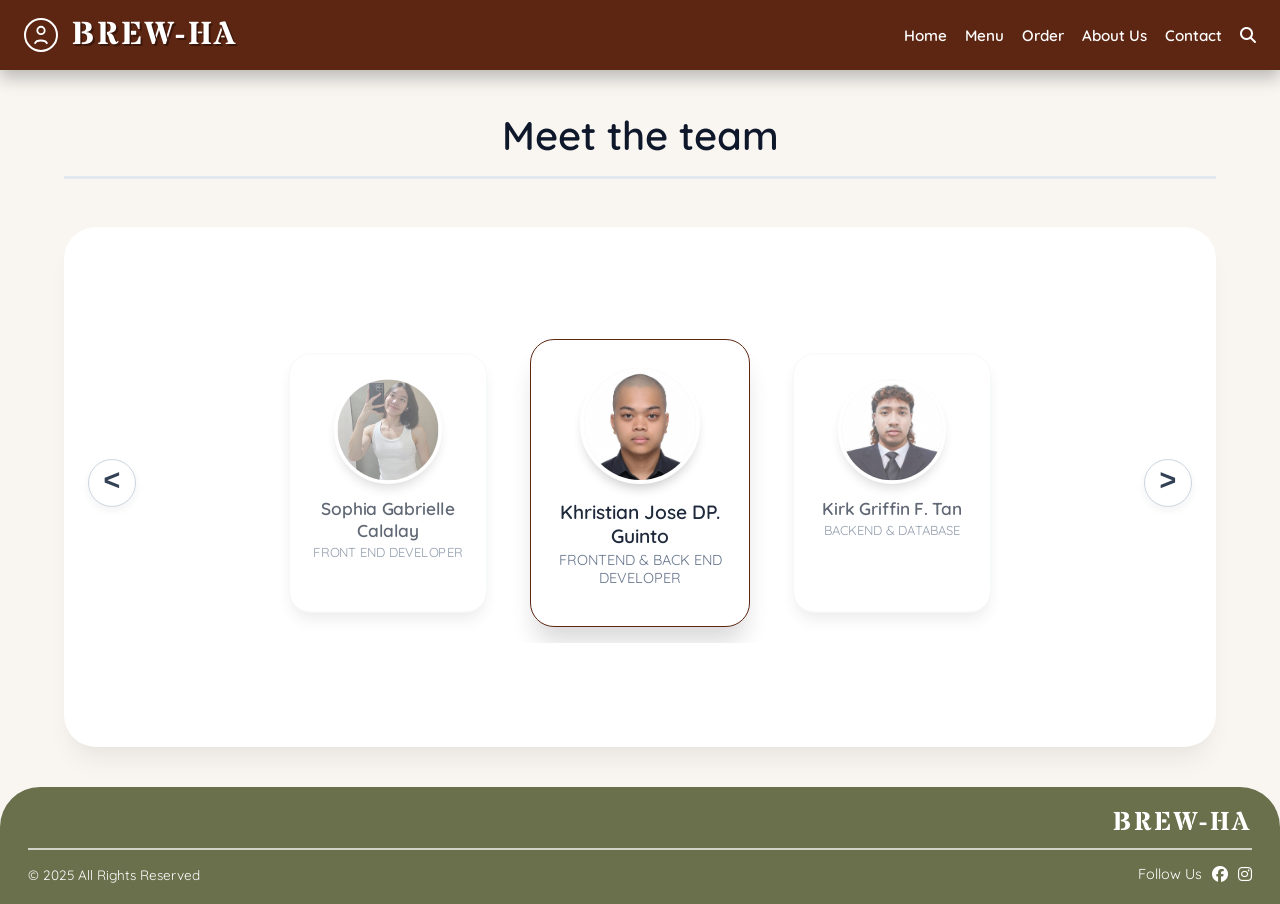
==== pages/About us Page/index.html @ b255b7d2 "About us" ====
<!DOCTYPE html>
<html lang="en">
<head>
    <meta charset="UTF-8">
    <meta name="viewport" content="width=device-width, initial-scale=1.0">
    <title>About Us</title>
    <link rel="stylesheet" href="./assets/css/style.css">
    <link href="https://fonts.googleapis.com/css2?family=Quicksand:wght@400;500;600;700&family=Stardos+Stencil:wght@700&display=swap" rel="stylesheet">
    <link rel="stylesheet" href="https://cdnjs.cloudflare.com/ajax/libs/font-awesome/6.5.0/css/all.min.css">
</head>
<body>
    <nav class="navbar">
        <div class="nav-left">
            <div class="brand-container">
                <div class="account-dropdown-container" id="accountDropdown" tabindex="0" aria-haspopup="true" aria-expanded="false">
                    <svg class="account-icon" stroke="white" fill="none" stroke-width="2" viewBox="0 0 24 24" stroke-linecap="round" stroke-linejoin="round">
                        <circle cx="12" cy="7" r="4"></circle>
                        <path d="M5.5 21c1.5-4 11-4 13 0"></path>
                    </svg>

                    <div class="dropdown-menu" id="dropdownMenu" role="menu">
                        <a href="#" role="menuitem">Profile</a>
                        <a href="#" role="menuitem">Logout</a>
                    </div>
                </div>

                <a href="index.html" class="brewha-text">BREW-HA</a>
            </div>
        </div>

        <div class="nav-right">
            <a href="index.html">Home</a>
            <a href="products.html">Menu</a>
            <a href="order.html">Order</a>
            <a href="about.html">About Us</a>
            <a href="contact.html">Contact</a>
            <a href="#" class="icon-link"><i class="fas fa-search"></i></a>
        </div>
    </nav>

    <main class="main-content">
        <h1 class="page-heading">Meet the team</h1>

        <div class="team-section">
            <div class="carousel-container">
                <button class="carousel-btn btn-left" id="scrollLeft" aria-label="Previous team members">&lt;</button>

                <div class="team-grid" id="teamGrid">
                    <div class="team-card">
                        <div class="member-image">
                            <img src="/assets/img/sophia.jpg" alt="Sophia Gabrielle Calalay">
                        </div>
                        <div class="member-name">Sophia Gabrielle Calalay</div>
                        <div class="member-role">FRONT END DEVELOPER</div>
                    </div>
                    <div class="team-card">
                        <div class="member-image">
                            <img src="/assets/img/khristian.png" alt="Khristian Jose DP. Guinto">
                        </div>
                        <div class="member-name">Khristian Jose DP. Guinto</div>
                        <div class="member-role">FRONTEND & BACK END DEVELOPER</div>
                    </div>
                    <div class="team-card">
                        <div class="member-image">
                            <img src="/assets/img/kirk.png" alt="Kirk Griffin F. Tan">
                        </div>
                        <div class="member-name">Kirk Griffin F. Tan</div>
                        <div class="member-role">BACKEND & DATABASE</div>
                    </div>
                    <div class="team-card">
                        <div class="member-image">
                            <img src="/assets/img/yuk.jpg" alt="YUKI A. EMIT">
                        </div>
                        <div class="member-name">YUKI A. EMIT</div>
                        <div class="member-role">BACKEND & FRONTEND</div>
                    </div>
                    <div class="team-card">
                        <div class="member-image">
                            <img src="/assets/img/althea.jpg" alt="ALTHEA ZULEIKA SADICON">
                        </div>
                        <div class="member-name">Althea Zuleika Sadicon</div>
                        <div class="member-role">FRONTEND</div>
                    </div>
                </div>

                <button class="carousel-btn btn-right" id="scrollRight" aria-label="Next team members">&gt;</button>
            </div>
        </div>
    </main>

    <footer class="footer">
        <div class="footer-top-row">
            <div class="footer-brewha">BREW-HA</div>
        </div>

        <div class="footer-divider"></div>

        <div class="footer-bottom-row">
            <div class="footer-copyright">© 2025 All Rights Reserved</div>

            <div class="footer-social">
                <span>Follow Us</span>
                <a href="https://www.facebook.com" target="_blank" aria-label="Facebook">
                    <i class="fab fa-facebook"></i>
                </a>
                <a href="https://www.instagram.com" target="_blank" aria-label="Instagram">
                    <i class="fab fa-instagram"></i>
                </a>
            </div>
        </div>
    </footer>

    <div class="modal-overlay" id="helpModal">
        <div class="modal-box">
            <button class="modal-close" id="closeHelpModal" type="button">&times;</button>
            <h3>Need help?</h3>
            <p>You can contact support or your rider for delivery concerns.</p>
            <div class="modal-actions">
                <button type="button" id="supportBtn">Contact Support</button>
                <button type="button" id="modalRiderBtn">Contact Rider</button>
            </div>
        </div>
    </div>

    <script src="./assets/js/script.js"></script>
</body>
</html>
---- pages/About us Page/assets/css/style.css ----
/* === CSS code (separated) === */

* {
    margin: 0;
    padding: 0;
    box-sizing: border-box;
}

html,
body {
    min-height: 100vh;
}

body {
    font-family: 'Quicksand', sans-serif;
    background: #f9f6f2;
    color: #1f1f1f;
    display: flex;
    flex-direction: column;
}

/* NAVBAR */
.navbar {
    background-color: #5d2612;
    height: 70px;
    padding: 0 24px;
    display: flex;
    justify-content: space-between;
    align-items: center;
    color: #ffffff;
    box-shadow: 0 8px 16px rgba(0, 0, 0, 0.25);
    position: sticky;
    top: 0;
    z-index: 50;
}

.nav-left {
    display: flex;
    align-items: center;
}

.brand-container {
    display: flex;
    align-items: center;
    gap: 14px;
}

.account-dropdown-container {
    position: relative;
    display: flex;
    align-items: center;
    cursor: pointer;
}

.account-icon {
    width: 34px;
    height: 34px;
    border: 2px solid #ffffff;
    border-radius: 50%;
    padding: 4px;
    transition: transform 0.2s ease, border-color 0.2s ease;
}

.account-icon:hover {
    transform: scale(1.05);
    border-color: #ede1d1;
}

.brewha-text {
    font-family: 'Stardos Stencil', cursive;
    font-size: 2rem;
    font-weight: 700;
    color: #ffffff;
    text-decoration: none;
    letter-spacing: 0.08em;
    text-shadow: 2px 2px 0 #3a160b;
}

.dropdown-menu {
    position: absolute;
    top: 48px;
    left: 0;
    min-width: 150px;
    background: #ffffff;
    border-radius: 16px;
    overflow: hidden;
    display: none;
    flex-direction: column;
    box-shadow: 0 14px 25px rgba(0, 0, 0, 0.2);
    z-index: 60;
}

.dropdown-menu.show {
    display: flex;
}

.dropdown-menu a {
    padding: 12px 18px;
    text-decoration: none;
    color: #5d2612;
    font-weight: 600;
    transition: background 0.2s ease, color 0.2s ease;
}

.dropdown-menu a:hover {
    background: #5d2612;
    color: #ffffff;
}

.nav-right {
    display: flex;
    align-items: center;
    gap: 18px;
    font-size: 0.95rem;
    font-weight: 600;
}

.nav-right a {
    color: #ffffff;
    text-decoration: none;
    transition: color 0.2s ease;
}

.nav-right a:hover {
    color: #ede1d1;
}

.icon-link {
    font-size: 1rem;
}

/* MAIN CONTENT */
.main-content {
    flex: 1 0 auto;
    max-width: 1200px;
    margin: 0 auto;
    padding: 2.5rem 1.5rem;
    width: 100%;
}

/* page heading */
.page-heading {
    font-size: 2.5rem;
    font-weight: 600;
    color: #0f172a;
    text-align: center;
    margin-bottom: 3rem;
    border-bottom: 3px solid #e2e8f0;
    padding-bottom: 1rem;
}

/* team section */
.team-section {
    background-color: white;
    border-radius: 2rem;
    padding: 4.5rem 1.5rem;
    box-shadow: 0 20px 25px -5px rgba(0, 0, 0, 0.05), 0 10px 10px -5px rgba(0, 0, 0, 0.02);
}

/* carousel container */
.carousel-container {
    position: relative;
    display: flex;
    align-items: center;
    justify-content: center;
    gap: 0.5rem;
    margin: 1.5rem 0 2rem 0;
}

/* team grid (carousel track) */
.team-grid {
    display: flex;
    gap: 2rem;
    overflow: hidden;
    padding: 1rem 0.5rem;
    flex: 1;
    justify-content: center;
    min-height: 320px;
}

/* team member card */
.team-card {
    flex: 0 0 auto;
    width: 220px;
    background: white;
    border-radius: 1.5rem;
    padding: 1.5rem 1rem 1rem;
    box-shadow: 0 10px 15px -3px rgba(0, 0, 0, 0.1);
    text-align: center;
    transition: transform 0.3s ease, box-shadow 0.3s ease, opacity 0.3s ease;
    border: 1px solid #f1f5f9;
    opacity: 0.7;
    transform: scale(0.9);
}

.team-card.active {
    opacity: 1;
    transform: scale(1);
    box-shadow: 0 20px 25px -5px rgba(0, 0, 0, 0.15);
    border-color: #5d2612;
}

.team-card:hover {
    transform: translateY(-5px) scale(1);
    box-shadow: 0 20px 25px -5px rgba(0, 0, 0, 0.1);
}

.team-card.active:hover {
    transform: translateY(-5px) scale(1);
}

/* image placeholder */
.member-image {
    width: 120px;
    height: 120px;
    border-radius: 50%;
    margin: 0 auto 1rem;
    overflow: hidden;
    border: 4px solid white;
    box-shadow: 0 8px 12px -4px rgba(0, 0, 0, 0.2);
    background: #f0f0f0;
    display: flex;
    align-items: center;
    justify-content: center;
}

    .member-image::before {
        display: none !important;
        content: "" !important;
    }
    
    .member-image {
        background: #f0f0f0 !important;
        overflow: hidden !important;
    }
    
    .member-image img {
        width: 100% !important;
        height: 100% !important;
        object-fit: cover !important;
    }

.member-name {
    margin-top: 0.5rem;
    font-weight: 600;
    color: #1e293b;
    font-size: 1.2rem;
}

.member-role {
    font-size: 0.9rem;
    color: #64748b;
    margin-top: 0.2rem;
}

/* carousel arrows */
.carousel-btn {
    background-color: white;
    border: 1px solid #cbd5e1;
    color: #334155;
    width: 48px;
    height: 48px;
    border-radius: 50%;
    font-size: 1.8rem;
    font-weight: 300;
    cursor: pointer;
    display: flex;
    align-items: center;
    justify-content: center;
    box-shadow: 0 4px 8px rgba(0, 0, 0, 0.05);
    transition: all 0.15s;
    flex-shrink: 0;
    line-height: 1;
    z-index: 10;
}

.carousel-btn:hover {
    background-color: #5d2612;
    color: white;
    border-color: #5d2612;
}

.btn-left,
.btn-right {
    font-family: monospace;
    font-weight: bold;
}

/* FOOTER */
.footer {
    background-color: #6a704c;
    color: #ffffff;
    border-radius: 40px 40px 0 0;
    padding: 18px 28px 20px;
    flex-shrink: 0;
    width: 100%;
    margin-top: auto;
}

.footer-top-row {
    display: flex;
    justify-content: flex-end;
    margin-bottom: 6px;
}

.footer-brewha {
    font-family: 'Stardos Stencil', cursive;
    font-size: 1.6rem;
    font-weight: 700;
    letter-spacing: 0.1em;
}

.footer-divider {
    width: 100%;
    height: 2px;
    background: rgba(255, 255, 255, 0.7);
    margin: 8px 0 14px;
}

.footer-bottom-row {
    display: flex;
    justify-content: space-between;
    align-items: center;
    gap: 16px;
}

.footer-copyright {
    font-size: 0.85rem;
}

.footer-social {
    display: flex;
    align-items: center;
    gap: 10px;
    font-size: 0.9rem;
}

.footer-social a {
    color: #ffffff;
    text-decoration: none;
    font-size: 1rem;
}

.footer-social a:hover {
    color: #ede1d1;
}

/* MODAL */
.modal-overlay {
    position: fixed;
    inset: 0;
    background: rgba(0, 0, 0, 0.55);
    display: none;
    justify-content: center;
    align-items: center;
    padding: 20px;
    z-index: 100;
}

.modal-overlay.show {
    display: flex;
}

.modal-box {
    background: #ffffff;
    width: 100%;
    max-width: 420px;
    border-radius: 18px;
    padding: 26px 22px;
    position: relative;
    text-align: center;
}

.modal-close {
    position: absolute;
    top: 8px;
    right: 14px;
    background: none;
    border: none;
    font-size: 2rem;
    cursor: pointer;
    color: #5d2612;
}

.modal-box h3 {
    font-size: 1.4rem;
    color: #5d2612;
    margin-bottom: 10px;
}

.modal-box p {
    color: #555555;
    line-height: 1.5;
    margin-bottom: 18px;
}

.modal-actions {
    display: flex;
    gap: 10px;
    justify-content: center;
}

.modal-actions button {
    border: none;
    border-radius: 12px;
    padding: 12px 16px;
    font-weight: 700;
    cursor: pointer;
    background: #5d2612;
    color: #ffffff;
}

.modal-actions button:hover {
    background: #3a160b;
}

/* RESPONSIVE */
@media (max-width: 768px) {
    .navbar {
        padding: 0 14px;
        gap: 10px;
    }

    .brewha-text {
        font-size: 1.5rem;
    }

    .nav-right {
        gap: 10px;
        font-size: 0.72rem;
    }

    .footer {
        border-radius: 28px 28px 0 0;
        padding: 16px 18px;
    }

    .footer-bottom-row {
        flex-direction: column;
        align-items: flex-start;
    }
    
    .team-card {
        width: 180px;
    }
    
    .carousel-btn {
        width: 36px;
        height: 36px;
        font-size: 1.5rem;
    }
}

@media (max-width: 600px) {
    .navbar {
        gap: 1rem;
    }
    
    .navbar a {
        font-size: 1rem;
    }
    
    .team-card {
        width: 160px;
    }
    
    .team-grid {
        gap: 1rem;
    }
}
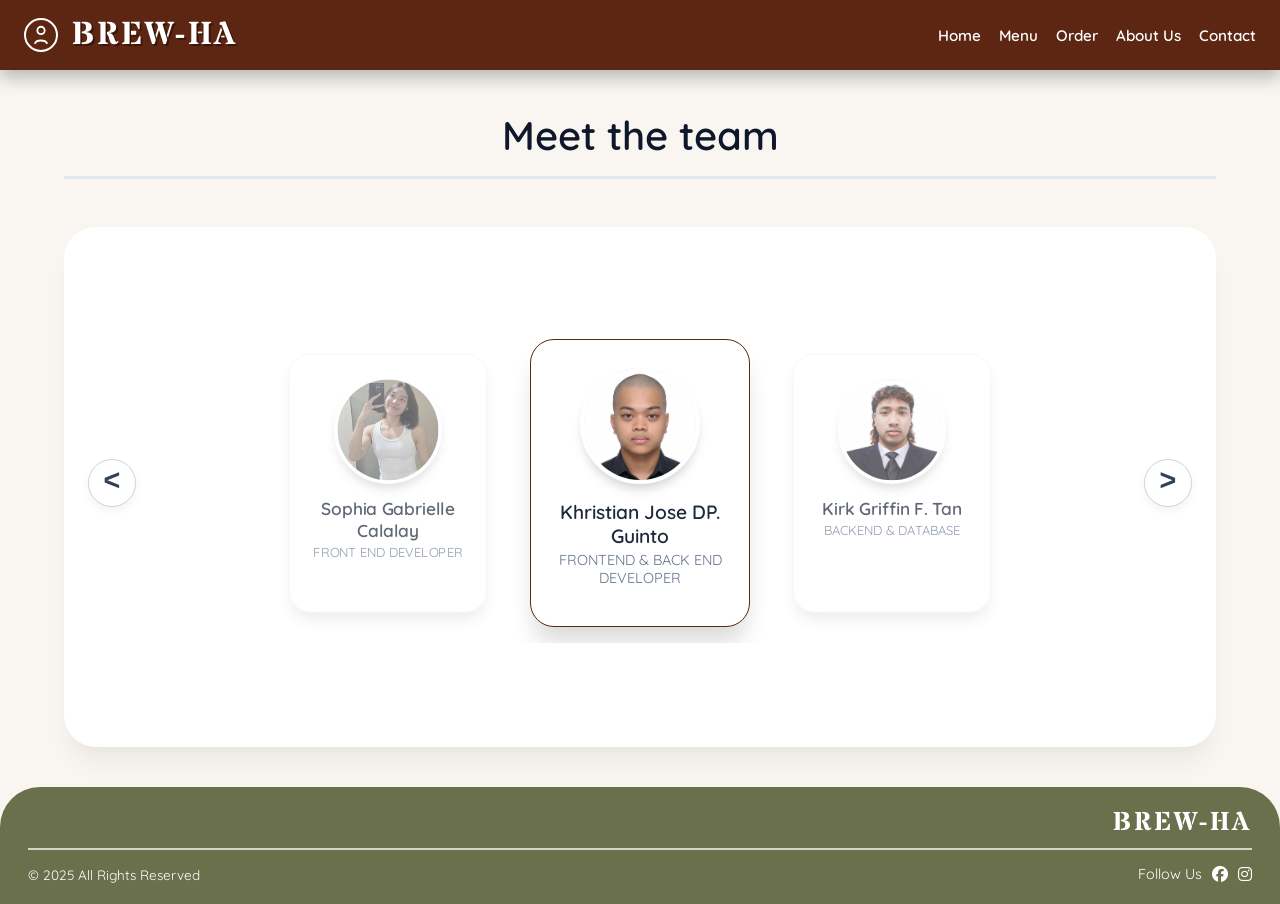
==== commit 8756308c: "Product Catalog backend" ====
--- a/pages/About us Page/index.html
+++ b/pages/About us Page/index.html
@@ -29,12 +29,11 @@
         </div>
 
         <div class="nav-right">
-            <a href="index.html">Home</a>
-            <a href="products.html">Menu</a>
-            <a href="order.html">Order</a>
-            <a href="about.html">About Us</a>
-            <a href="contact.html">Contact</a>
-            <a href="#" class="icon-link"><i class="fas fa-search"></i></a>
+        <a href="/index.html" class="active">Home</a>
+        <a href="../Product Catalog Page/index.html">Menu</a>
+        <a href="../Cart Page/index.html">Order</a>
+        <a href="../About us Page/index.html">About Us</a>
+        <a href="../Contact Page/index.html">Contact</a>
         </div>
     </nav>
 
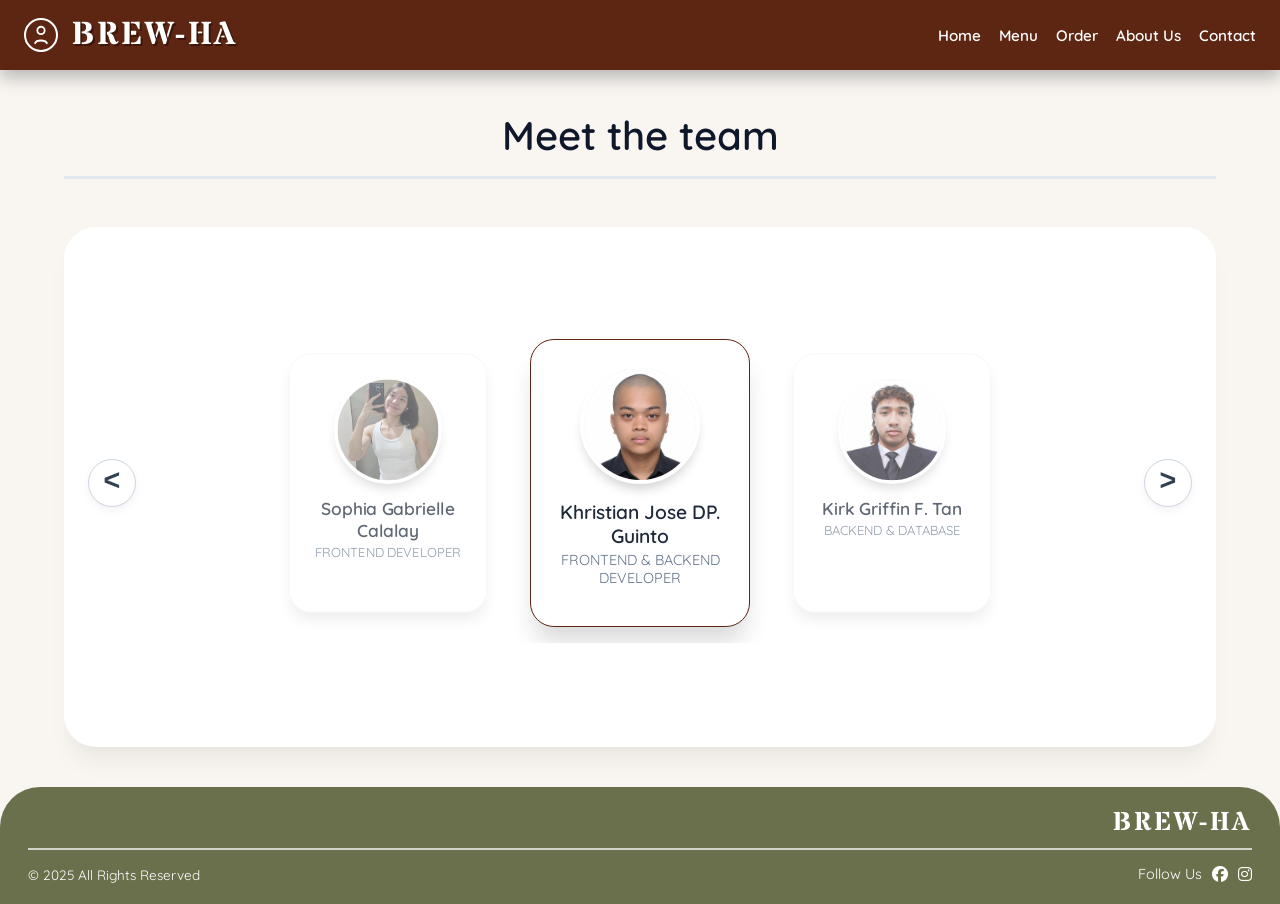
==== commit f6506413: "put image for the product catalog" ====
--- a/pages/About us Page/index.html
+++ b/pages/About us Page/index.html
@@ -50,14 +50,14 @@
                             <img src="/assets/img/sophia.jpg" alt="Sophia Gabrielle Calalay">
                         </div>
                         <div class="member-name">Sophia Gabrielle Calalay</div>
-                        <div class="member-role">FRONT END DEVELOPER</div>
+                        <div class="member-role">FRONTEND DEVELOPER</div>
                     </div>
                     <div class="team-card">
                         <div class="member-image">
                             <img src="/assets/img/khristian.png" alt="Khristian Jose DP. Guinto">
                         </div>
                         <div class="member-name">Khristian Jose DP. Guinto</div>
-                        <div class="member-role">FRONTEND & BACK END DEVELOPER</div>
+                        <div class="member-role">FRONTEND & BACKEND DEVELOPER</div>
                     </div>
                     <div class="team-card">
                         <div class="member-image">
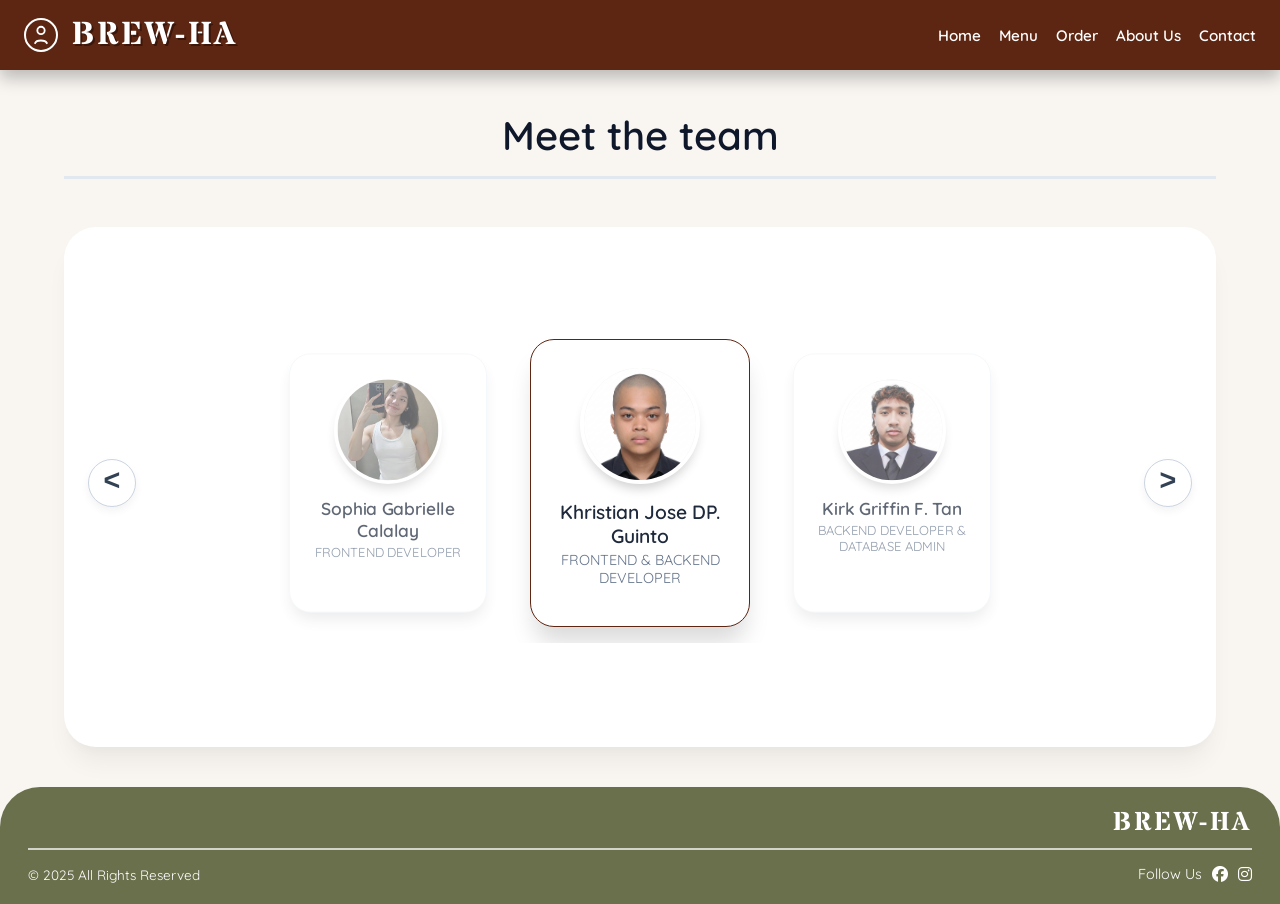
==== commit 9508a7ff: "tapos na" ====
--- a/pages/About us Page/index.html
+++ b/pages/About us Page/index.html
@@ -29,10 +29,10 @@
         </div>
 
         <div class="nav-right">
-        <a href="/index.html" class="active">Home</a>
+        <a href="../../index.html">Home</a>
         <a href="../Product Catalog Page/index.html">Menu</a>
         <a href="../Cart Page/index.html">Order</a>
-        <a href="../About us Page/index.html">About Us</a>
+        <a href="../About us Page/index.html" class="active">About Us</a>
         <a href="../Contact Page/index.html">Contact</a>
         </div>
     </nav>
@@ -47,38 +47,38 @@
                 <div class="team-grid" id="teamGrid">
                     <div class="team-card">
                         <div class="member-image">
-                            <img src="/assets/img/sophia.jpg" alt="Sophia Gabrielle Calalay">
+                            <img src="../../assets/img/sophia.jpg" alt="Sophia Gabrielle Calalay">
                         </div>
                         <div class="member-name">Sophia Gabrielle Calalay</div>
                         <div class="member-role">FRONTEND DEVELOPER</div>
                     </div>
                     <div class="team-card">
                         <div class="member-image">
-                            <img src="/assets/img/khristian.png" alt="Khristian Jose DP. Guinto">
+                            <img src="../../assets/img/khristian.png" alt="Khristian Jose DP. Guinto">
                         </div>
                         <div class="member-name">Khristian Jose DP. Guinto</div>
                         <div class="member-role">FRONTEND & BACKEND DEVELOPER</div>
                     </div>
                     <div class="team-card">
                         <div class="member-image">
-                            <img src="/assets/img/kirk.png" alt="Kirk Griffin F. Tan">
+                            <img src="../../assets/img/kirk.png" alt="Kirk Griffin F. Tan">
                         </div>
                         <div class="member-name">Kirk Griffin F. Tan</div>
-                        <div class="member-role">BACKEND & DATABASE</div>
+                        <div class="member-role">BACKEND DEVELOPER & DATABASE ADMIN</div>
                     </div>
                     <div class="team-card">
                         <div class="member-image">
-                            <img src="/assets/img/yuk.jpg" alt="YUKI A. EMIT">
+                            <img src="../../assets/img/yuk.jpg" alt="YUKI A. EMIT">
                         </div>
                         <div class="member-name">YUKI A. EMIT</div>
-                        <div class="member-role">BACKEND & FRONTEND</div>
+                        <div class="member-role">BACKEND & FRONTEND DEVELOPER</div>
                     </div>
                     <div class="team-card">
                         <div class="member-image">
-                            <img src="/assets/img/althea.jpg" alt="ALTHEA ZULEIKA SADICON">
+                            <img src="../../assets/img/althea.jpg" alt="ALTHEA ZULEIKA SADICON">
                         </div>
                         <div class="member-name">Althea Zuleika Sadicon</div>
-                        <div class="member-role">FRONTEND</div>
+                        <div class="member-role">PROJECT MANAGER AND FRONTEND DEVELOPER</div>
                     </div>
                 </div>
 
